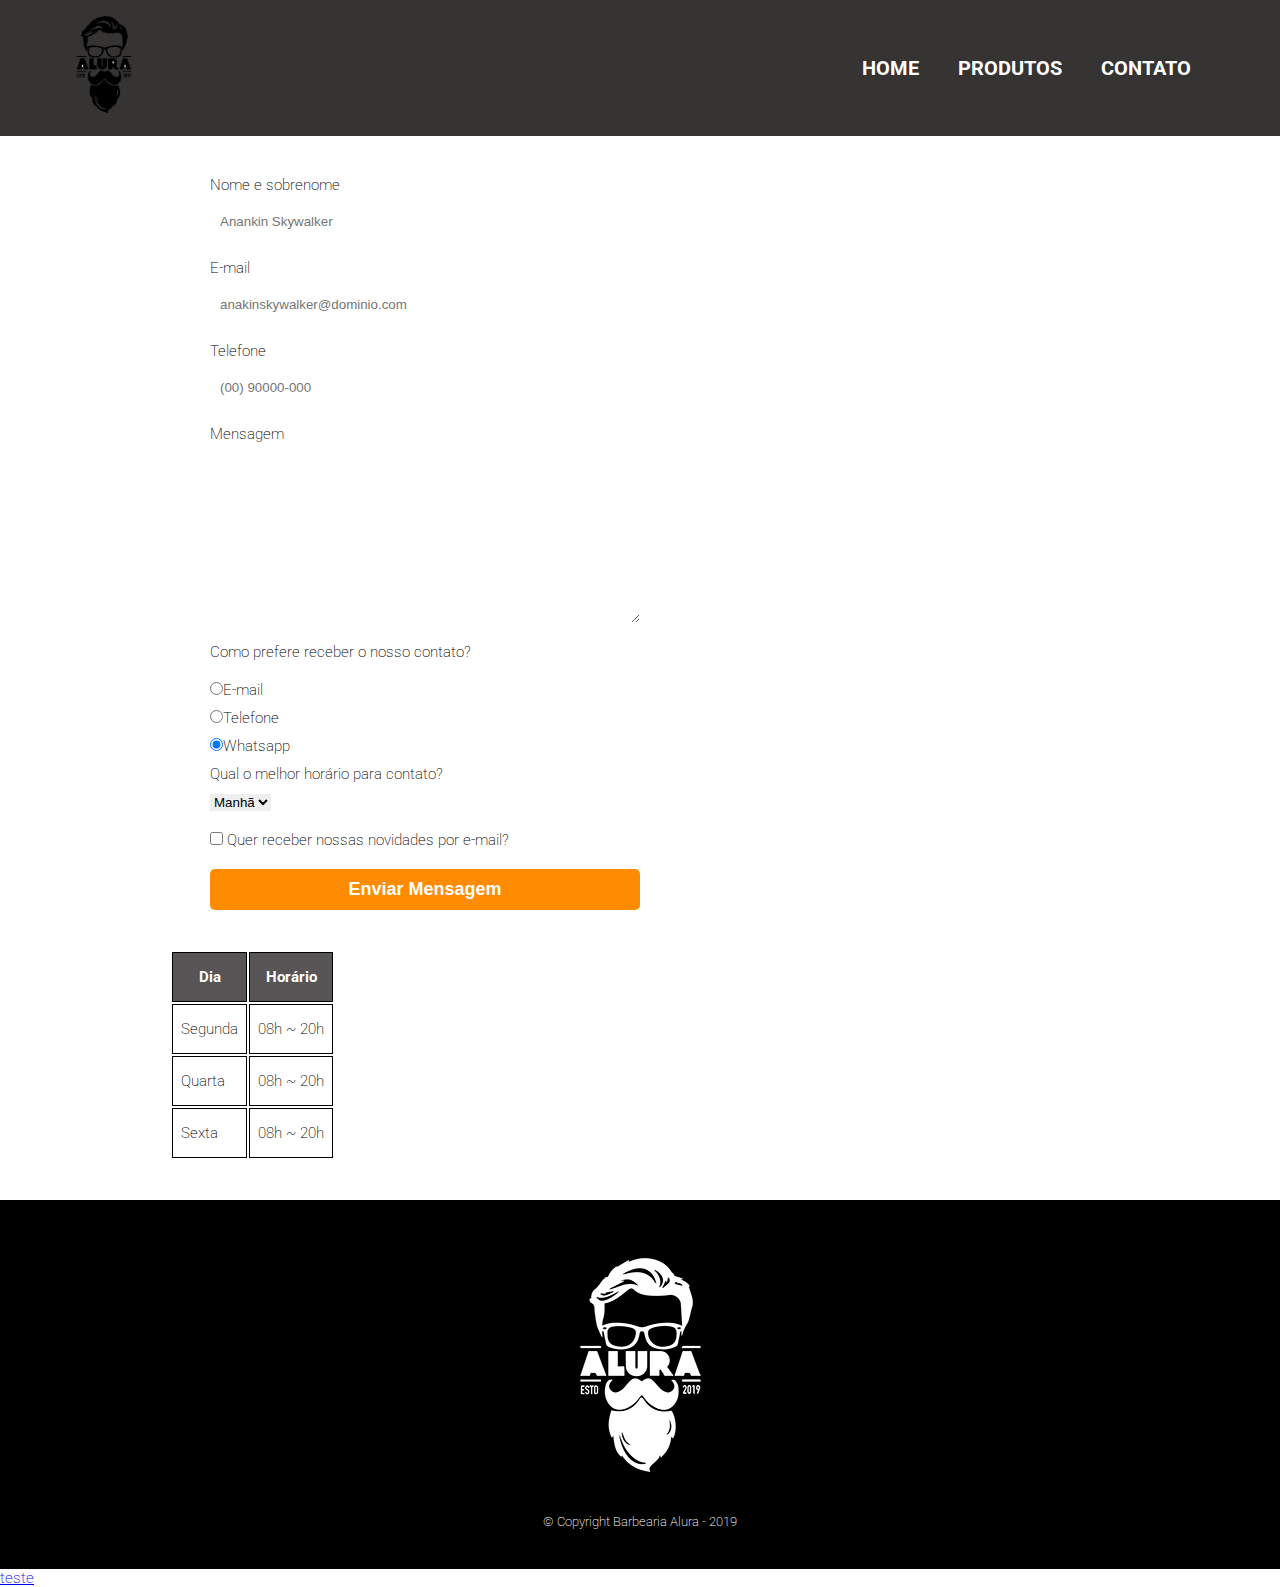
==== contato.html @ f7d56a62 "primeiro commit" ====
<!DOCTYPE html>
<html lang="pt-br">
<head>
    <meta charset="UTF-8">
    <meta name="viewport" content="width=device-width, initial-scale=1.0">
    <link rel="stylesheet" href="css/reset.css">
    <link rel="stylesheet" href="css/style.css">
    <link rel="stylesheet" href="css/contato.css">
    <title>Contato</title>
</head>
<body>
    <header>
        <h1><img class="logo" src="img/logo.png" alt="Barbearia Alura"></h1>

        <nav>
            <ul>
                <li><a href="index.html">Home</a></li>
                <li><a href="produtos.html">Produtos</a></li>
                <li><a href="contato.html">Contato</a></li>
            </ul>
        </nav>
    </header>

    <main>
        <form >
            <label for="nome">Nome e sobrenome</label>
            <input type="tel" id="nome" class="imput-padrao" required placeholder="Anankin Skywalker">

            <label for="email">E-mail</label>
            <input type="email" id="email" class="imput-padrao" required placeholder="anakinskywalker@dominio.com">

            <label for="telefone">Telefone</label>
            <input type="tel" id="telefone" class="imput-padrao" required placeholder="(00) 90000-000">
            
            <label for="mensagem">Mensagem</label>
            <textarea  rows="10" id="mensagem" class="imput-padrao" required></textarea>
            
            <fieldset>

                <legend>Como prefere receber o nosso contato?</legend>

                <label for="radio-email"><input type="radio" name="contato" value="email" id="radio-email">E-mail</label>
                
                <label for="radio-telefone"><input type="radio" name="contato" value="telefone" id="radio-telefone">Telefone</label>
                
                <label for="radio-whatsapp"><input type="radio" name="contato" value="whatsapp" id="radio-whatsapp" checked>Whatsapp</label>
                
                
            </fieldset>
            
            <fieldset>
                <legend>Qual o melhor horário para contato?</legend>
                <select >
                    <option>Manhã</option>
                    <option>Tarde</option>
                    <option>Noite</option>
                </select>
            </fieldset>

            
            <label class="checkbox"><input type="checkbox" > Quer receber nossas novidades por e-mail?</label>
            
            <input type="submit" value="Enviar Mensagem" class="botton-enviar">
        </form>
        <table>
            <thead>
                <tr>
                    <th>Dia</td>
                    <th>Horário</td>
                </tr>
            </thead>
            <tbody>
                <tr>
                    <td>Segunda</td>
                    <td>08h ~ 20h</td>
                </tr>
                <tr>
                    <td>Quarta</td>
                    <td>08h ~ 20h</td>
                </tr>
                <tr>
                    <td>Sexta</td>
                    <td>08h ~ 20h</td>
                </tr>
            </tbody>
        </table>
    </main>

    <footer>
        <img src="img/logo-branco.png">
        <p class="copyright">&copy; Copyright Barbearia Alura - 2019</p>
    </footer>


    <a href="#">teste</a>
---- css/style.css ----
@import url('https://fonts.googleapis.com/css2?family=Roboto:ital,wght@0,100;0,300;0,400;0,500;0,700;0,900;1,100;1,300;1,400;1,500;1,700;1,900&display=swap');

*{
    margin: 0;
    padding: 0;
    border: 0;
    box-sizing: border-box;
}

body {
    font-family: 'Roboto', sans-serif;
    font-size: 15px;
    font-weight: 200;
}

header{
    background-color: rgb(54, 51, 51);
    position: relative;
    justify-content: space-between;
    flex-direction:row;
    display: flex;
    padding: 0.5rem 4rem;
    align-items: center;
}

.logo{
    width: 5rem;
    
}

nav li{

    display:inline;
    margin-right: 15px;
}


nav a {

    display:inline-block;
    text-transform: uppercase;
    color: white;
    font-weight:bold;
    margin: 0 10px;
    font-size: 20px;
    text-decoration: none;
    transition: 0.3s all;
}

nav a:hover {
    color: rgb(211, 148, 32);
    padding-bottom: 1px;
    border-bottom: 1px solid rgb(211, 148, 32);
    line-height: 48px;
    transform: scale(1.1);    
}


footer {
	text-align: center;
	background: black;
	padding: 40px 0;
}

.copyright {
	color: #FFFFFF;
	font-size: 13px;
	margin: 20px 0 0;
}
---- css/contato.css ----
main {
    width: 940px;
    margin: 0 auto;
}

form {
    margin: 40px;
    
}

form label, form legend {
    display: block;
    font-size: 15px;
    margin: 10px 0;
}

.imput-padrao {
    display: block;
    margin:0 0 20px;
    padding: 10px 10px;
    width: 50%;
}

.checkbox {
    margin: 20px 0;
}

.botton-enviar{
    width: 50%;
    padding: 10px 0;
    background-color: darkorange;
    color: white;
    font-weight: bold;
    border-radius: 5px;
    border: none;
    font-size: 18px;
    transition: 1s all;
    cursor: pointer;
}

.botton-enviar:hover {
    background-color: orangered;
    transform: scale(1.2);
}

table {
    margin: 20px 0 40px
}

thead {
    background-color: rgb(87, 85, 85);
    color: white;
    font-weight: bold;
}

td, th {
    border: 1px solid black;
    padding: 15px 8px;
}

a{
    transition: 1s;
}

a:hover {
    transform: scale(1.2);
}
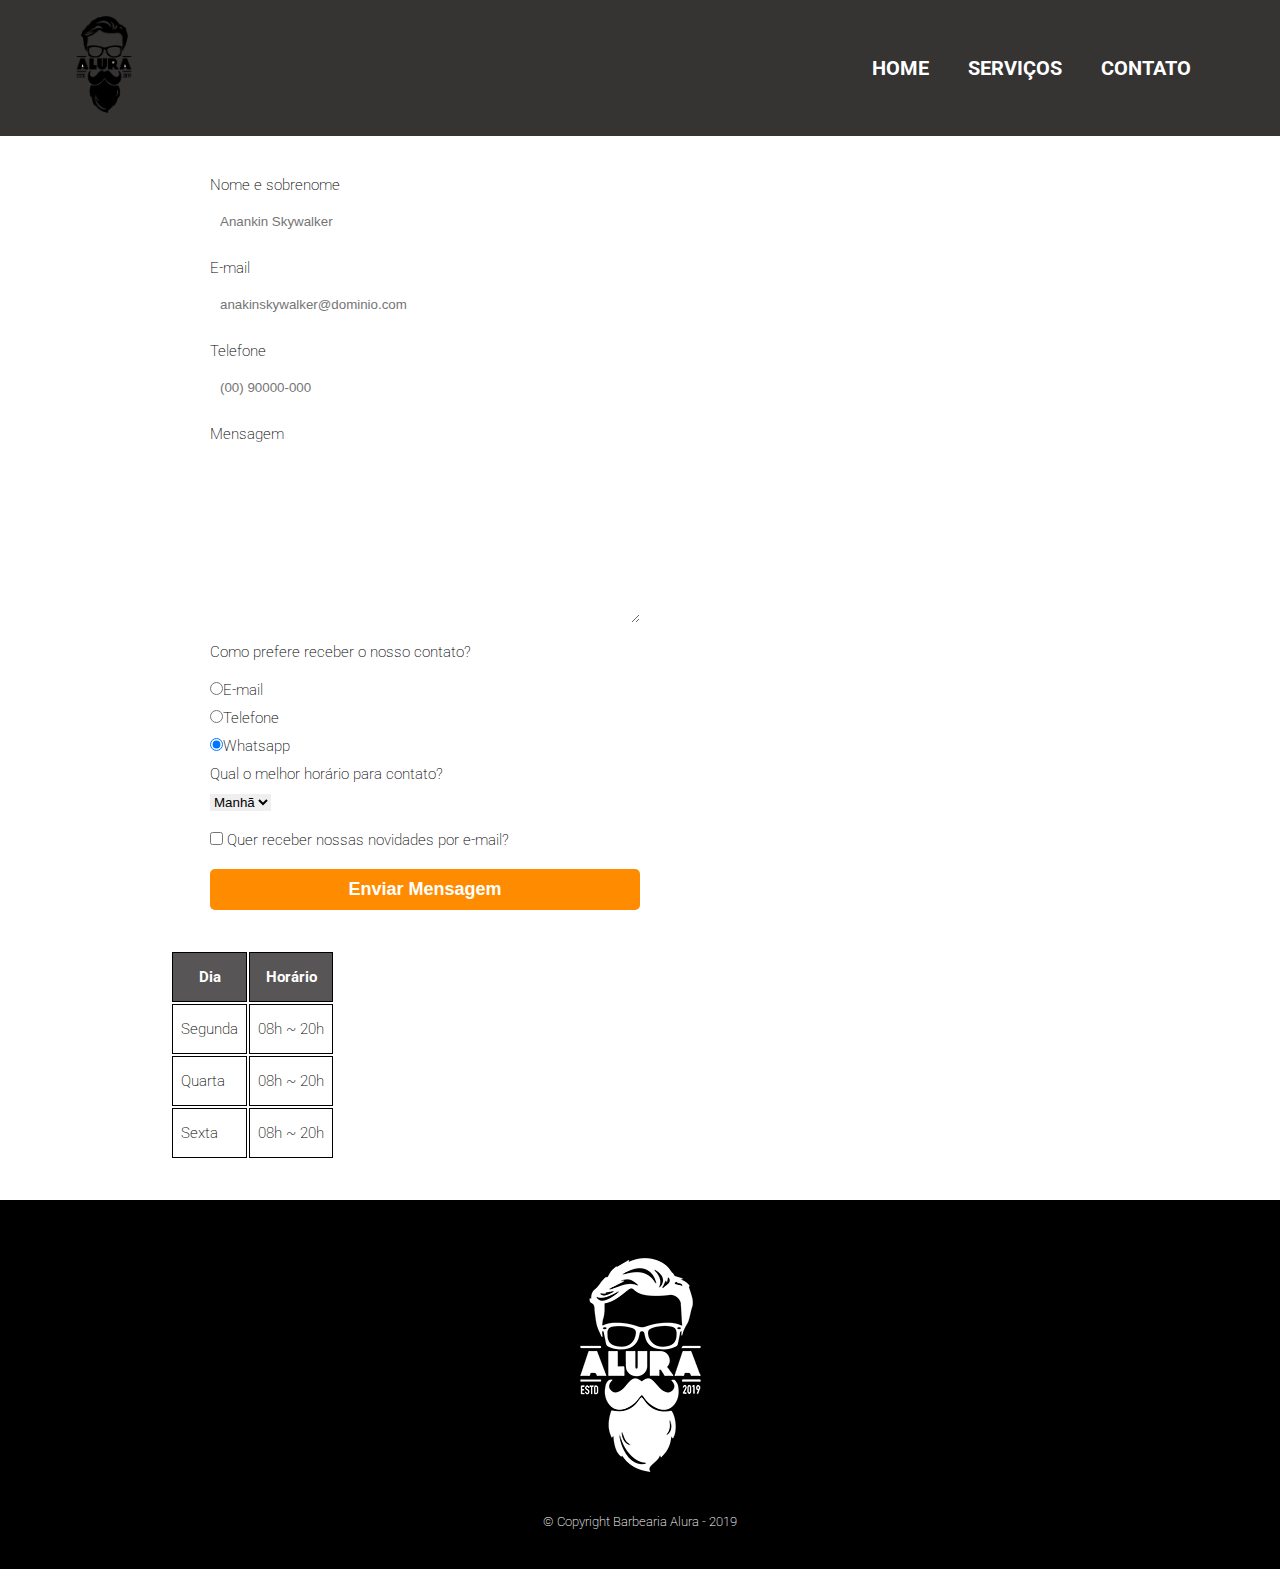
==== commit 9e27e281: "responsive main page" ====
--- a/contato.html
+++ b/contato.html
@@ -1,95 +1,96 @@
 <!DOCTYPE html>
 <html lang="pt-br">
-<head>
-    <meta charset="UTF-8">
-    <meta name="viewport" content="width=device-width, initial-scale=1.0">
-    <link rel="stylesheet" href="css/reset.css">
-    <link rel="stylesheet" href="css/style.css">
-    <link rel="stylesheet" href="css/contato.css">
-    <title>Contato</title>
-</head>
-<body>
-    <header>
-        <h1><img class="logo" src="img/logo.png" alt="Barbearia Alura"></h1>
 
-        <nav>
-            <ul>
-                <li><a href="index.html">Home</a></li>
-                <li><a href="produtos.html">Produtos</a></li>
-                <li><a href="contato.html">Contato</a></li>
-            </ul>
-        </nav>
-    </header>
-
-    <main>
-        <form >
-            <label for="nome">Nome e sobrenome</label>
-            <input type="tel" id="nome" class="imput-padrao" required placeholder="Anankin Skywalker">
-
-            <label for="email">E-mail</label>
-            <input type="email" id="email" class="imput-padrao" required placeholder="anakinskywalker@dominio.com">
-
-            <label for="telefone">Telefone</label>
-            <input type="tel" id="telefone" class="imput-padrao" required placeholder="(00) 90000-000">
+    <head>
+        <meta charset="UTF-8">
+        <meta name="viewport" content="width=device-width, initial-scale=1.0">
+        <link rel="stylesheet" href="css/reset.css">
+        <link rel="stylesheet" href="css/style.css">
+        <link rel="stylesheet" href="css/contato.css">
+        <title>Contato</title>
+    </head>
+    <body>
+        <header>
+            <h1><img class="logo" src="img/logo.png" alt="Barbearia Alura"></h1>
             
-            <label for="mensagem">Mensagem</label>
-            <textarea  rows="10" id="mensagem" class="imput-padrao" required></textarea>
-            
-            <fieldset>
-
-                <legend>Como prefere receber o nosso contato?</legend>
-
-                <label for="radio-email"><input type="radio" name="contato" value="email" id="radio-email">E-mail</label>
+            <nav>
+                <ul>
+                    <li><a href="index.html">Home</a></li>
+                    <li><a href="produtos.html">Serviços</a></li>
+                    <li><a href="contato.html">Contato</a></li>
+                </ul>
+            </nav>
+        </header>
+        
+        <main>
+            <form >
+                <label for="nome">Nome e sobrenome</label>
+                <input type="tel" id="nome" class="imput-padrao" required placeholder="Anankin Skywalker">
                 
-                <label for="radio-telefone"><input type="radio" name="contato" value="telefone" id="radio-telefone">Telefone</label>
+                <label for="email">E-mail</label>
+                <input type="email" id="email" class="imput-padrao" required placeholder="anakinskywalker@dominio.com">
                 
-                <label for="radio-whatsapp"><input type="radio" name="contato" value="whatsapp" id="radio-whatsapp" checked>Whatsapp</label>
+                <label for="telefone">Telefone</label>
+                <input type="tel" id="telefone" class="imput-padrao" required placeholder="(00) 90000-000">
+                
+                <label for="mensagem">Mensagem</label>
+                <textarea  rows="10" id="mensagem" class="imput-padrao" required></textarea>
+                
+                <fieldset>
+                    
+                    <legend>Como prefere receber o nosso contato?</legend>
+                    
+                    <label for="radio-email"><input type="radio" name="contato" value="email" id="radio-email">E-mail</label>
+                    
+                    <label for="radio-telefone"><input type="radio" name="contato" value="telefone" id="radio-telefone">Telefone</label>
+                    
+                    <label for="radio-whatsapp"><input type="radio" name="contato" value="whatsapp" id="radio-whatsapp" checked>Whatsapp</label>
+                    
+                    
+                </fieldset>
+                
+                <fieldset>
+                    <legend>Qual o melhor horário para contato?</legend>
+                    <select >
+                        <option>Manhã</option>
+                        <option>Tarde</option>
+                        <option>Noite</option>
+                    </select>
+                </fieldset>
                 
                 
-            </fieldset>
+                <label class="checkbox"><input type="checkbox" > Quer receber nossas novidades por e-mail?</label>
+                
+                <input type="submit" value="Enviar Mensagem" class="botton-enviar">
+            </form>
+            <table>
+                <thead>
+                    <tr>
+                        <th>Dia</td>
+                            <th>Horário</td>
+                            </tr>
+                        </thead>
+                        <tbody>
+                            <tr>
+                                <td>Segunda</td>
+                                <td>08h ~ 20h</td>
+                            </tr>
+                            <tr>
+                                <td>Quarta</td>
+                                <td>08h ~ 20h</td>
+                            </tr>
+                            <tr>
+                                <td>Sexta</td>
+                                <td>08h ~ 20h</td>
+                            </tr>
+                        </tbody>
+                    </table>
+                </main>
+                
+                <footer>
+                    <img src="img/logo-branco.png">
+                    <p class="copyright">&copy; Copyright Barbearia Alura - 2019</p>
+                </footer>
+    </body>
             
-            <fieldset>
-                <legend>Qual o melhor horário para contato?</legend>
-                <select >
-                    <option>Manhã</option>
-                    <option>Tarde</option>
-                    <option>Noite</option>
-                </select>
-            </fieldset>
-
-            
-            <label class="checkbox"><input type="checkbox" > Quer receber nossas novidades por e-mail?</label>
-            
-            <input type="submit" value="Enviar Mensagem" class="botton-enviar">
-        </form>
-        <table>
-            <thead>
-                <tr>
-                    <th>Dia</td>
-                    <th>Horário</td>
-                </tr>
-            </thead>
-            <tbody>
-                <tr>
-                    <td>Segunda</td>
-                    <td>08h ~ 20h</td>
-                </tr>
-                <tr>
-                    <td>Quarta</td>
-                    <td>08h ~ 20h</td>
-                </tr>
-                <tr>
-                    <td>Sexta</td>
-                    <td>08h ~ 20h</td>
-                </tr>
-            </tbody>
-        </table>
-    </main>
-
-    <footer>
-        <img src="img/logo-branco.png">
-        <p class="copyright">&copy; Copyright Barbearia Alura - 2019</p>
-    </footer>
-
-
-    <a href="#">teste</a>+</html>--- a/css/style.css
+++ b/css/style.css
@@ -67,3 +67,15 @@
 	font-size: 13px;
 	margin: 20px 0 0;
 }
+
+/*Responsivo*/
+
+@media screen and (max-width: 480px){
+
+
+	header {
+		width: auto;
+        padding: 1rem 2rem;
+	}
+}
+
